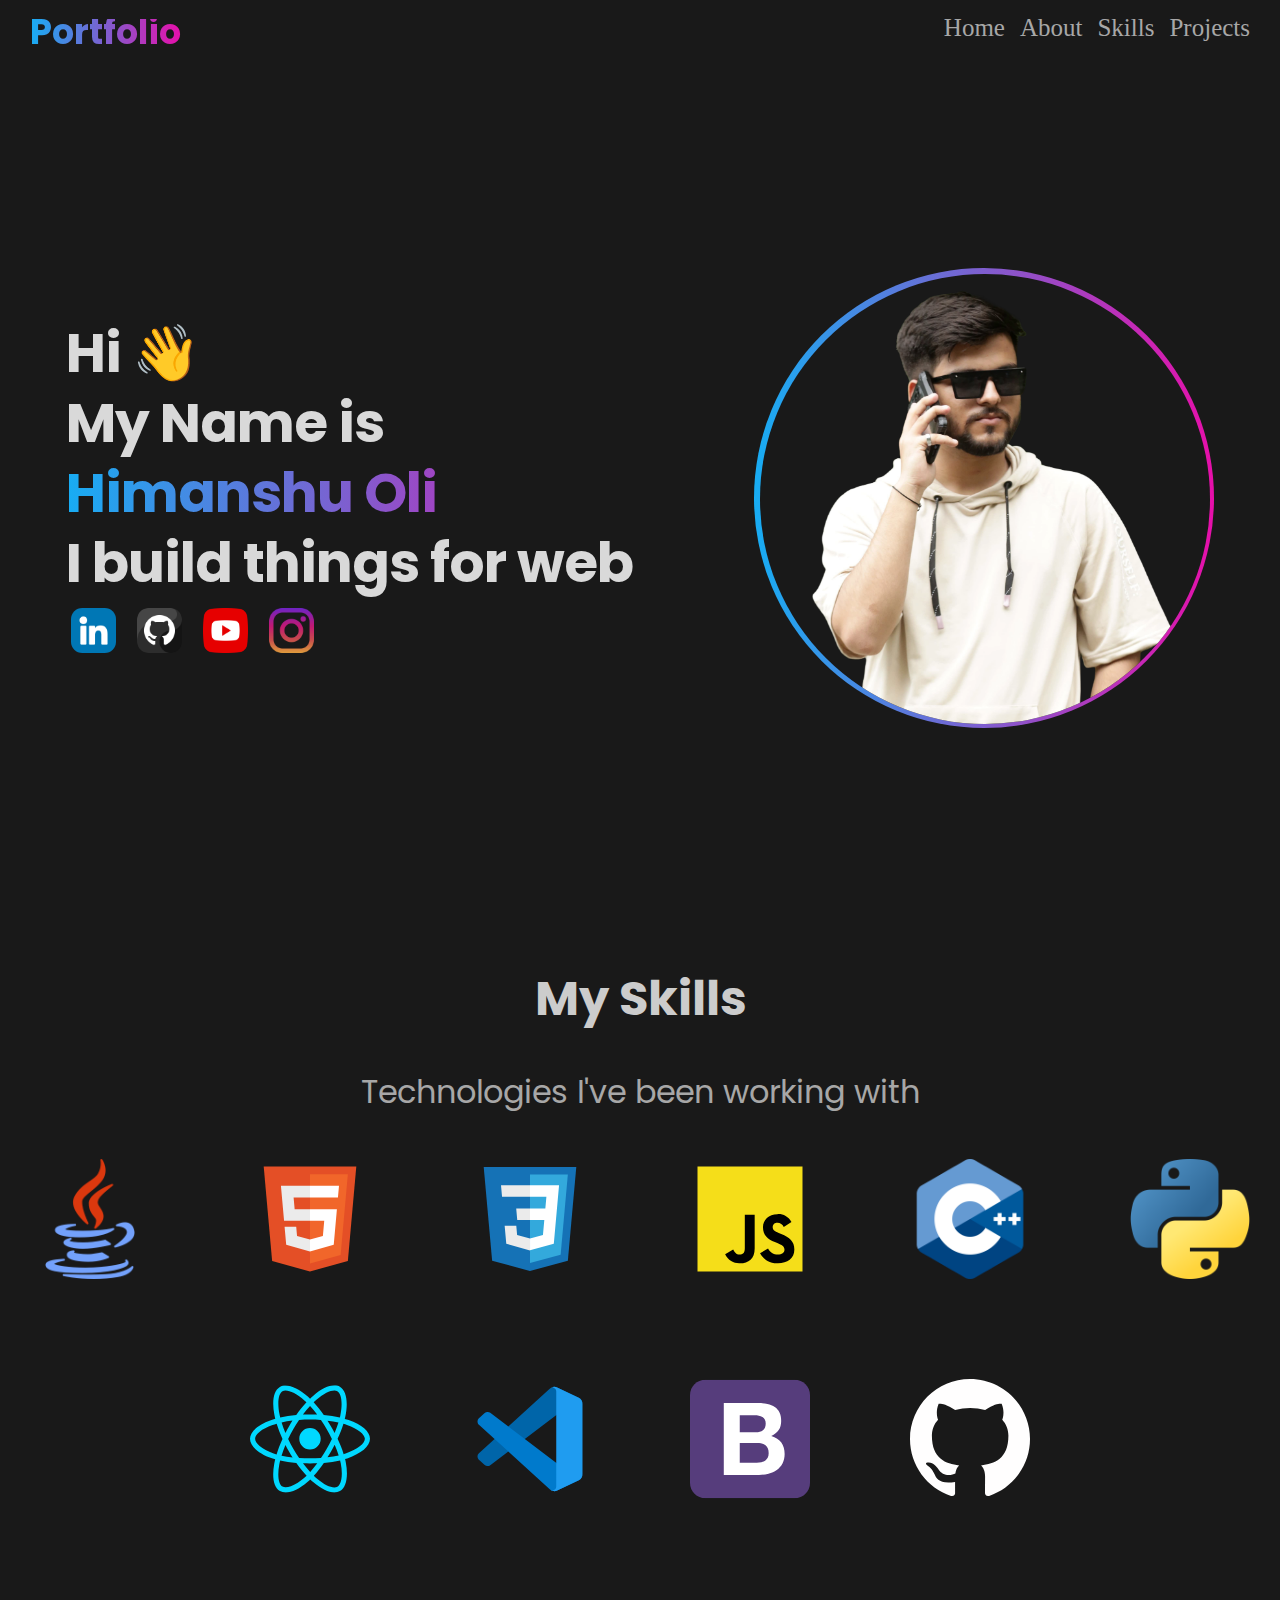
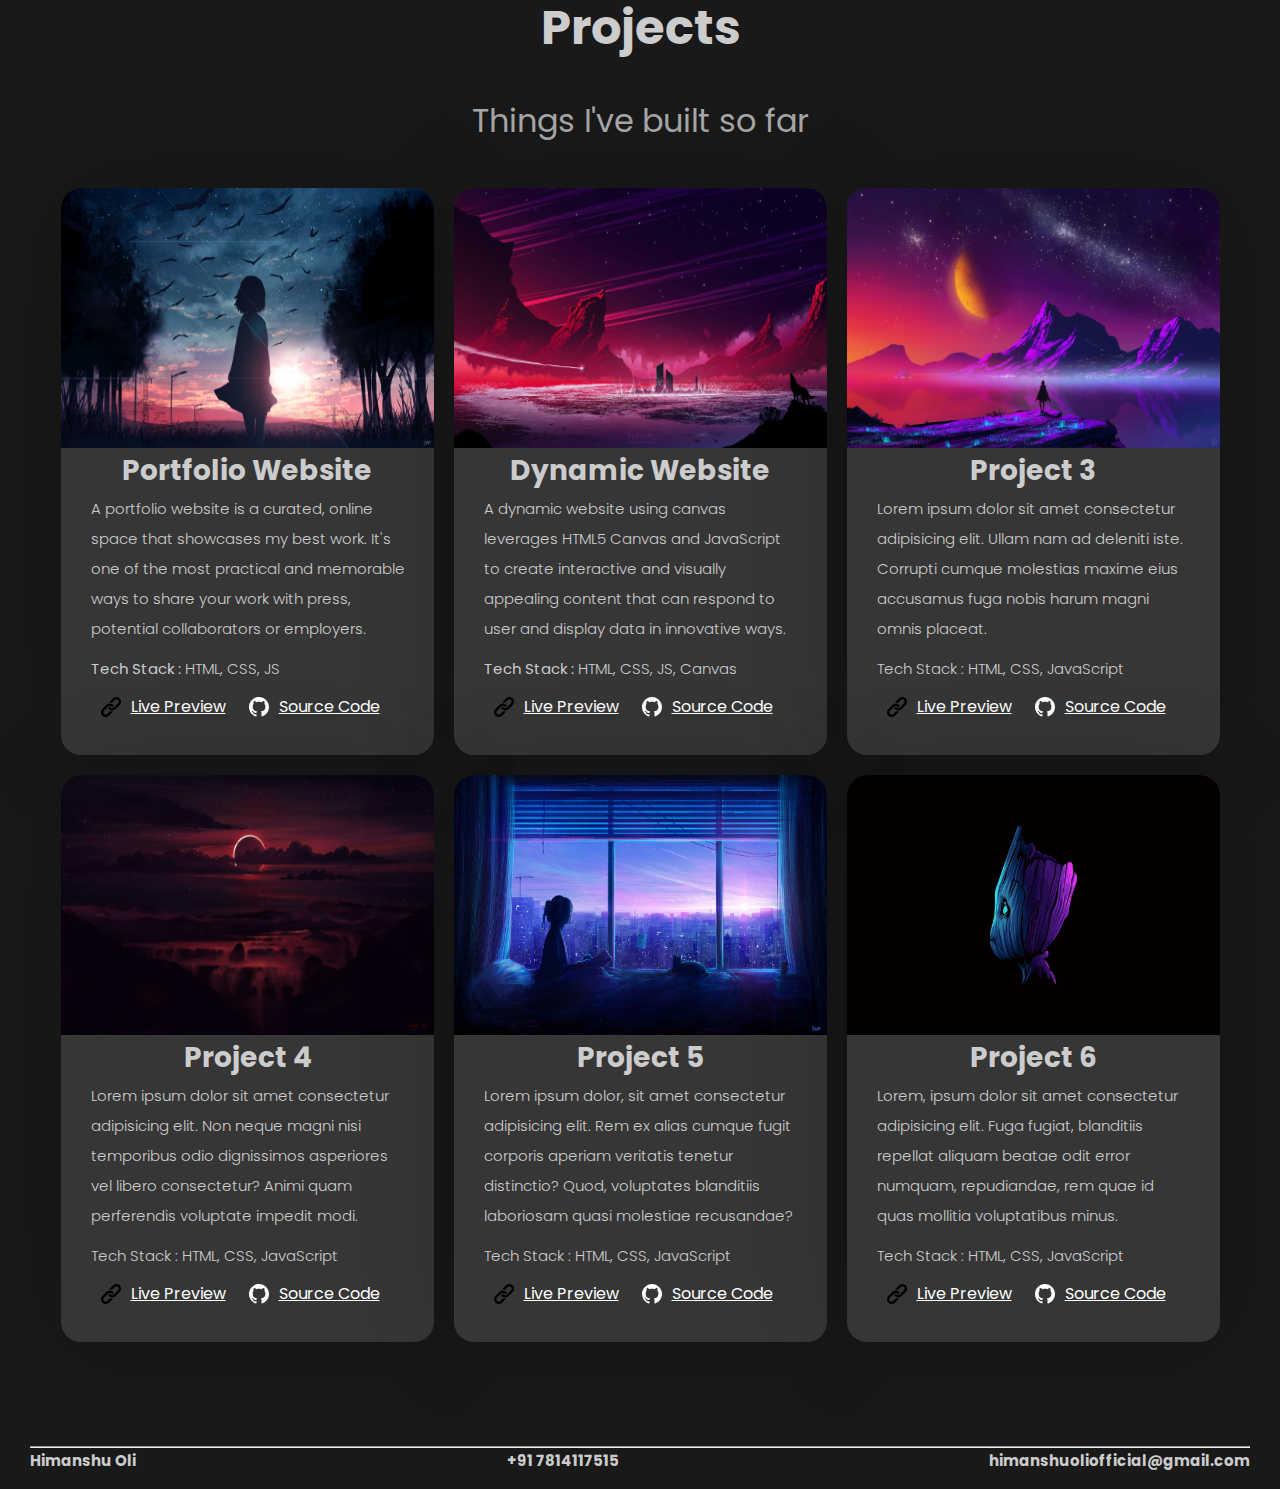
==== index.html @ ff12c70b "Add files via upload" ====
<!DOCTYPE html>
<html lang="en">
<head>
    <meta charset="UTF-8">
    <meta name="viewport" content="width=device-width, initial-scale=1.0">
    <link rel="preconnect" href="https://fonts.googleapis.com">
    <link rel="preconnect" href="https://fonts.gstatic.com" crossorigin>
    <link href="https://fonts.googleapis.com/css2?family=Poppins:wght@300;400;700&display=swap" rel="stylesheet">
    <link rel="stylesheet" href="style.css">
    <title>Himanshu's Portfolio</title>
</head>
<body>
    <div class="container">
        <!-- Navbar -->
        <header>
            <span class="gradient_text">Portfolio</span>
            <nav>
                <ul class="navlinks">
                    <li><a href="#">Home</a></li>
                    <li><a href="#hero">About</a></li>
                    <li><a href="#skills">Skills</a></li>
                    <li><a href="#projects">Projects</a></li>
                </ul>
            </nav>
        </header>

        <!-- Hero -->
        <section id="hero">
            <div class="hero-content">
                <p>Hi 👋</p>
                <p>My Name is</p>
                <p class="gradient">Himanshu Oli</p>
                <p>I build things for web</p>
                <div class="social-links">
                    <a href="https://www.linkedin.com/in/himanshuoli/" target="_blank">
                        <img src="Assets/linkedin.png" alt="Linkedin Logo">
                    </a>
                    <a href="https://github.com/himanshuoli18" target="_blank">
                        <img src="Assets/github.png" alt="Github Logo">
                    </a>
                    <a href="https://www.youtube.com/@parttimer18" target="_blank">
                        <img src="Assets/youtube.png" alt="Youtube Logo">
                    </a>
                    <a href="https://www.instagram.com/himanshu_oli_18/" target="_blank">
                        <img src="Assets/instagram (1).png" alt="Instagram Logo">
                    </a>
                </div>
            </div>
            <div class="profile-img-wrapper">
                <img src="Assets/Profile.png" alt="Profile Photo" class="profile-img">
            </div>
        </section>

        <!-- Skills -->
        <section class="skills" id="skills">
            <br>
            <p class="section-heading">My Skills</p>
            <p class="sub-section-heading">Technologies I've been working with</p>
            <div class="skills-wrapper">
                <img src="Assets/java.png" alt="Java Logo">
                <img src="Assets/vscode-icons_file-type-html.svg" alt="HTML Logo">
                <img src="Assets/vscode-icons_file-type-css.svg" alt="CSS Logo">
                <img src="Assets/vscode-icons_file-type-js-official.svg" alt="JavaScript Logo">
                <img src="Assets/c-.png" alt="C Logo">
                <img src="Assets/python.png" alt="Python Logo">
                <img src="Assets/logos_react.svg" alt="React Logo">
                <img src="Assets/vscode-icons_file-type-vscode.svg" alt="VS Code Logo">
                <img src="Assets/logos_bootstrap.svg" alt="Bootstrap Logo">
                <img src="Assets/akar-icons_github-fill.svg" alt="Github Logo">
            </div>
            <br><br><br>
        </section>

        <!-- Projects -->
        <section id="projects">
            <br>
            <p class="section-heading">Projects</p>
            <p class="sub-section-heading">Things I've built so far</p>

            <div class="projects-wrapper">
                <div class="project-card">
                    <img src="Assets/Project1.jpg" alt="" class="project-image">
                    <div class="project-details">
                        <p class="project-title">Portfolio Website</p>
                        <p class="project-info">A portfolio website is a curated, online space that showcases my best work. It's one of the most practical and memorable ways to share your work with press, potential collaborators or employers.</p>
                        <p class="project-info"><b>Tech Stack :</b> HTML, CSS, JS</p>
                        <div class="project-links">
                            <a href="#">
                                <img src="Assets/link.png" alt="" class="logos">
                                Live Preview
                            </a>
                            <a href="#">
                                <img src="Assets/akar-icons_github-fill.svg" alt="" class="logos">
                                Source Code
                            </a>
                        </div>
                    </div>
                </div>

                <div class="project-card">
                    <img src="Assets/Project2.jpg" alt="" class="project-image">
                    <div class="project-details">
                        <p class="project-title">Dynamic Website</p>
                        <p class="project-info">A dynamic website using canvas leverages HTML5 Canvas and JavaScript to create interactive and visually appealing content that can respond to user and display data in innovative ways.</p>
                        <p class="project-info"><b>Tech Stack :</b> HTML, CSS, JS, Canvas</p>
                        <div class="project-links">
                            <a href="https://himanshuoli18.github.io/Dynamic-Website-Using-Canvas/" target="_blank">
                                <img src="Assets/link.png" alt="" class="logos">
                                Live Preview
                            </a>
                            <a href="https://github.com/himanshuoli18/Dynamic-Website-Using-Canvas" target="_blank">
                                <img src="Assets/akar-icons_github-fill.svg" alt="" class="logos">
                                Source Code
                            </a>
                        </div>
                    </div>
                </div>

                <div class="project-card">
                    <img src="Assets/Project3.jpg" alt="" class="project-image">
                    <div class="project-details">
                        <p class="project-title">Project 3</p>
                        <p class="project-info">Lorem ipsum dolor sit amet consectetur adipisicing elit. Ullam nam ad deleniti iste. Corrupti cumque molestias maxime eius accusamus fuga nobis harum magni omnis placeat.</p>
                        <p class="project-info">Tech Stack : HTML, CSS, JavaScript</p>
                        <div class="project-links">
                            <a href="">
                                <img src="Assets/link.png" alt="" class="logos">
                                Live Preview
                            </a>
                            <a href="">
                                <img src="Assets/akar-icons_github-fill.svg" alt="" class="logos">
                                Source Code
                            </a>
                        </div>
                    </div>
                </div>

                <div class="project-card">
                    <img src="Assets/Project4.jpg" alt="" class="project-image">
                    <div class="project-details">
                        <p class="project-title">Project 4</p>
                        <p class="project-info">Lorem ipsum dolor sit amet consectetur adipisicing elit. Non neque magni nisi temporibus odio dignissimos asperiores vel libero consectetur? Animi quam perferendis voluptate impedit modi.</p>
                        <p class="project-info">Tech Stack : HTML, CSS, JavaScript</p>
                        <div class="project-links">
                            <a href="">
                                <img src="Assets/link.png" alt="" class="logos">
                                Live Preview
                            </a>
                            <a href="">
                                <img src="Assets/akar-icons_github-fill.svg" alt="" class="logos">
                                Source Code
                            </a>
                        </div>
                    </div>
                </div>

                <div class="project-card">
                    <img src="Assets/Project5.jpg" alt="" class="project-image">
                    <div class="project-details">
                        <p class="project-title">Project 5</p>
                        <p class="project-info">Lorem ipsum dolor, sit amet consectetur adipisicing elit. Rem ex alias cumque fugit corporis aperiam veritatis tenetur distinctio? Quod, voluptates blanditiis laboriosam quasi molestiae recusandae?</p>
                        <p class="project-info">Tech Stack : HTML, CSS, JavaScript</p>
                        <div class="project-links">
                            <a href="">
                                <img src="Assets/link.png" alt="" class="logos">
                                Live Preview
                            </a>
                            <a href="">
                                <img src="Assets/akar-icons_github-fill.svg" alt="" class="logos">
                                Source Code
                            </a>
                        </div>
                    </div>
                </div>

                <div class="project-card">
                    <img src="Assets/Project6.jpg" alt="" class="project-image">
                    <div class="project-details">
                        <p class="project-title">Project 6</p>
                        <p class="project-info">Lorem, ipsum dolor sit amet consectetur adipisicing elit. Fuga fugiat, blanditiis repellat aliquam beatae odit error numquam, repudiandae, rem quae id quas mollitia voluptatibus minus.</p>
                        <p class="project-info">Tech Stack : HTML, CSS, JavaScript</p>
                        <div class="project-links">
                            <a href="">
                                <img src="Assets/link.png" alt="" class="logos">
                                Live Preview
                            </a>
                            <a href="">
                                <img src="Assets/akar-icons_github-fill.svg" alt="" class="logos">
                                Source Code
                            </a>
                        </div>
                    </div>
                </div>
            </div>
            <br><br><br>
        </section>

        <footer>
            <br>
            <hr>
            <div class="footer">
                <h2 class="text1">Himanshu Oli</h2>
                <h2 class="text2">+91 7814117515</h2>
                <h2 class="text3">himanshuoliofficial@gmail.com</h2>
            </div>
        </footer>
    </div>
</body>
</html>
---- style.css ----
*{
    margin: 0;
    padding: 0;
    box-sizing: border-box;
}
:root{
    --dark-mode:#191919;
    --light-content:#A7A7A7;
    --gradient-heading: linear-gradient(90deg, #13B0F5 -2.06%, #E70FAA 100%);
    --hero-heading:#D9D9D9;
    --section-heading:#ccc;
}
html{
    background: var(--dark-mode);
    font-family: Poppins;
    font-size: 62.5%;
    line-height: 2.6rem;
}
.container{
    padding: 1.5rem 3rem;
}
header{
    display: flex;
    justify-content: space-between;
    align-items: center;
}
header nav ul {
    display: flex;
    gap: 1.5rem;
    list-style-type: none;
}
.gradient_text{
    background: var(--gradient-heading);
    background-clip: text;
    -webkit-background-clip: text;
    -webkit-text-fill-color: transparent;
    font-weight: 700;
    font-size: 3.5rem;
}
.navlinks a{
    text-decoration: none;
    color: var(--light-content);
    text-align: center;

    /* Buttons / Big */
    font-family: DM Sans;
    font-size: 2.5rem;
    font-style: normal;
    font-weight: 500;
    line-height: 2.6rem; /* 130% */
}
.navlinks a::after{
    content: "";
    width: 0;
    height: 2px;
    display: block;
    transition: all 0.2s ease-in;
}
.navlinks a:hover::after{
    width: 100%;
    background: var(--gradient-heading);
}

/* Hero Section */
.hero-content{
    color: var(--hero-heading);
    font-size: 5.5rem;
    font-weight: 700;
    line-height: 7rem;
    letter-spacing: -1px;
}
#hero{
    display: flex;
    justify-content: space-around;
    min-height: 100vh;
    align-items: center;
    gap: 5rem;
}
.profile-img-wrapper{
    width:46rem;
    height:46rem;
    background: var(--gradient-heading);
    border-radius: 50%;
    padding: .6rem;
}
.profile-img{
    height: 45rem;
    width: 45rem;
    border-radius: 50%;
    background-color: var(--dark-mode);
}
.social-links img{
    display: inline-block;
    width: 4.5rem;
    height: 4.5rem;
    margin: 1rem 0.5rem;
    border-radius: 25%;
    transition: 0.2s ease-in;
    transform: scale(1);
}
.social-links img:hover{
    transform: scale(1.2);
    box-shadow: 0px 0px 0.2rem 0.2rem #ccc;
}
.social-links a{
    text-decoration: none;
}
.hero-content .gradient{
    background: var(--gradient-heading);
    background-clip: text;
    -webkit-background-clip: text;
    -webkit-text-fill-color: transparent;
}

/* Utils */
.section-heading{
    color: var(--section-heading);
    text-align: center;
    font-size: 4.8rem;
    font-weight: 700;
    margin-bottom: 5rem;
    line-height: 5rem;
}

/* Skills Section */
.skills-wrapper{
    display: flex;
    flex-wrap: wrap;
    justify-content: center;
    gap: 10rem;
}
.skills-wrapper img{
    width: 12rem;
    height: 12rem;
}
.sub-section-heading{
    margin-bottom: 5rem;
    color: var(--light-content);
    text-align: center;
    font-size: 3.2rem;
    line-height: 3.5rem;
}

/* Projects Section */
.projects-wrapper{
    display: flex;
    flex-wrap: wrap;
    justify-content: center;
    align-items: center;
    gap: 2rem;
}
.project-card{
    width: 37.3rem;
    height: 56.7rem;
    border-radius: 20px;
    background: #363636;
    box-shadow: 2px 2px 100px 0px rgba(0, 0, 0, 0.20);
}
.project-title{
    padding-top: -1rem;
    color: var(--section-heading);
    text-align: center;
    font-size: 2.8rem;
    font-weight: 500;
    font-weight: bold;
}
.project-info{
    width: 31.4rem;
    color: var(--section-heading);
    font-size: 1.5rem;
    font-weight: 300;
    line-height: 3rem;
    margin:0;
    margin-top:1rem ;
}
.project-image{
    border-radius: 2rem 2rem 0 0;
    width: 37.3rem;
    height: 26rem;
}
.project-details{
    padding: 3rem;
    padding-top: 0;
}
.logos{
    width: 20px;
    height: 20px;

}
.project-links a{
    display: inline-flex;
    align-items: center;
    gap: 1rem;
    color: #FFF;
    font-size: 1.6rem;
    font-weight: 400;
    margin: 1rem;
    text-decoration-line: underline;
}
.project-card:hover{
    transform: scale(1.05);
    transition: all 0.2s ease-in;
}

/* Footer */
.footer{
    display: flex;
    justify-content: space-between;
    align-items: center;
    color: #CCC;
}

/* Media Quries */
@media all and (width<=483px){
    .container{
        padding: 1.2rem 2rem;
    }
    header{
        flex-direction: column;
    }
    header nav ul{
        gap: 1rem;
    }
    .navlinks a{
        font-size: 1.8rem;
    }
}

@media all and (width<=941px){
    #hero{
        flex-direction: column;
    }
    .hero-content{
        font-size: 3.3rem;
        line-height: 6rem;
    }
    .profile-img-wrapper{
        order: -1;
        height: 31rem;
        width: 31rem;
    }
    .profile-img{
        height: 30rem;
        width: 30rem;
    }
    .social-links img{
        height: 4rem;
        width: 4rem;
    }
}
@media all and (width<380px){
    .skills-wrapper{
        gap: 4rem;
    }
    .section-heading{
        font-size: 3.8rem;
    }
    .sub-section-heading{
        font-size: 2.2rem;
    }
}
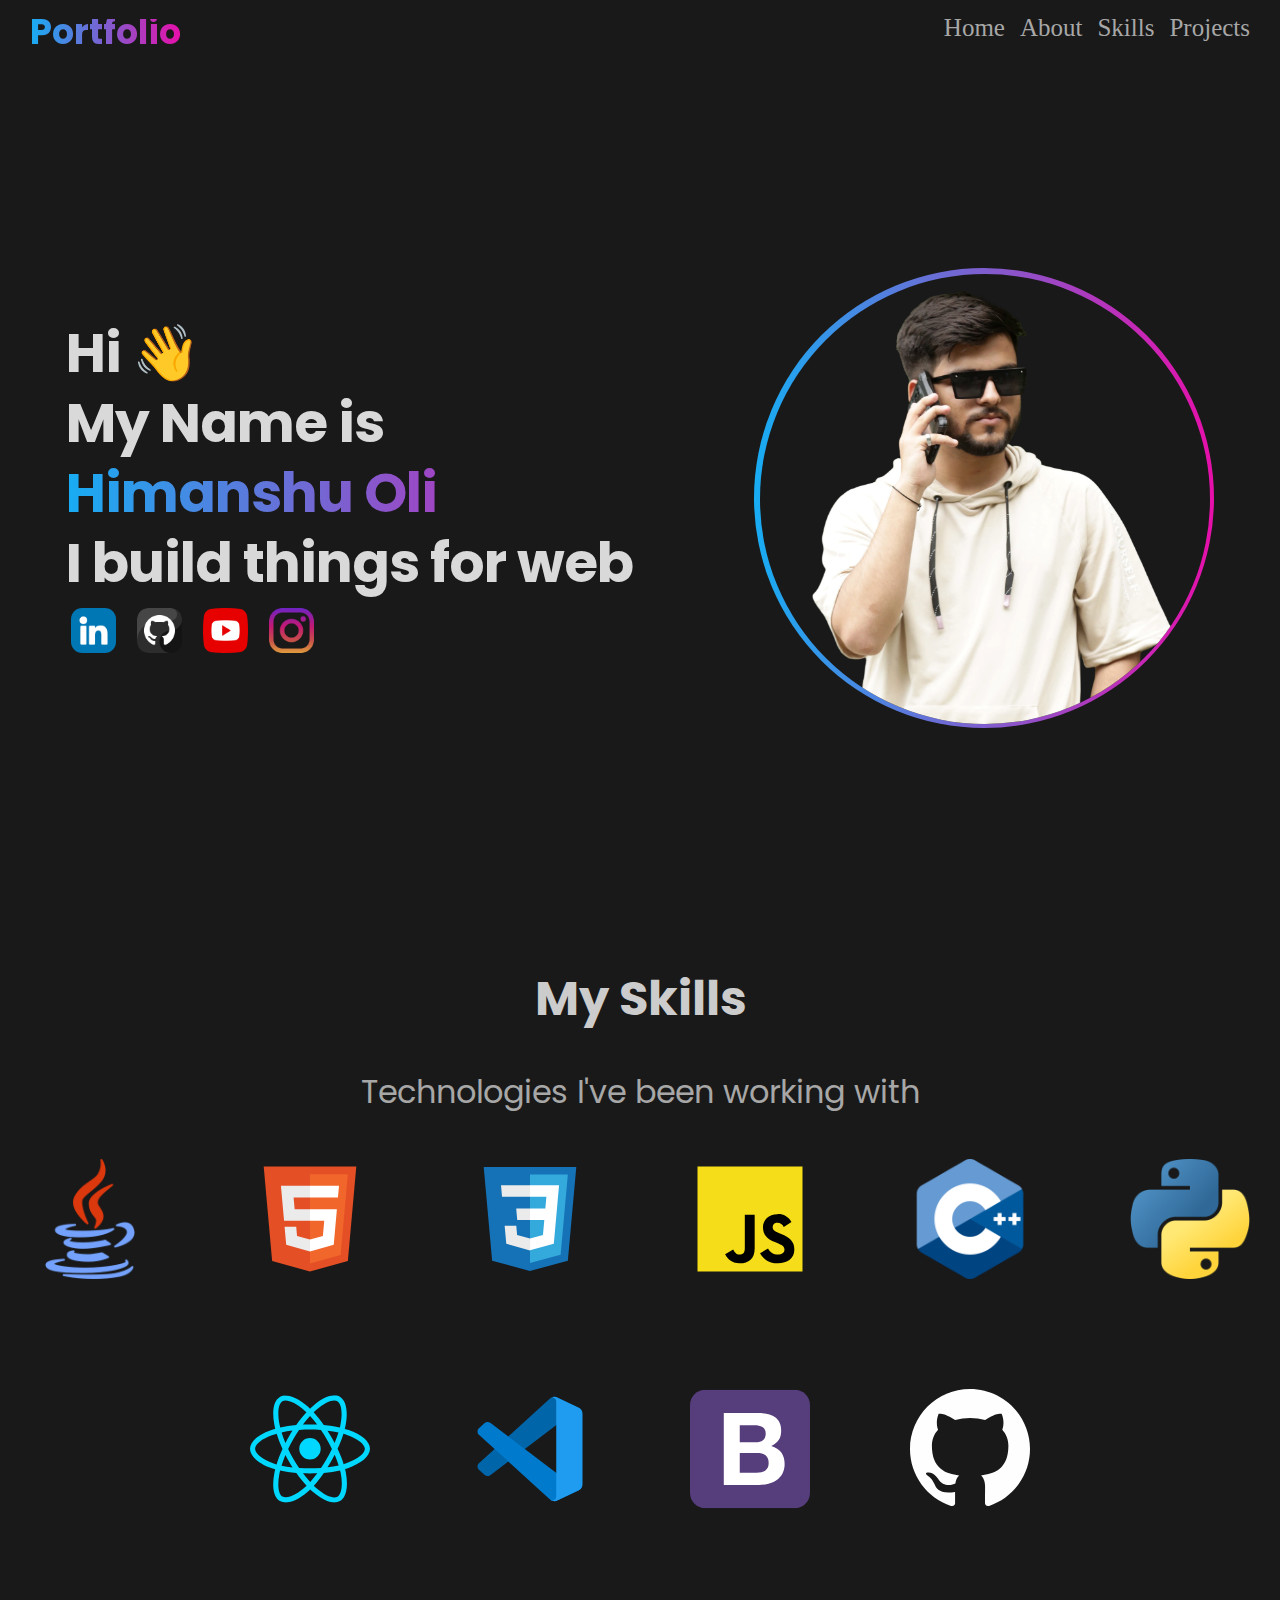
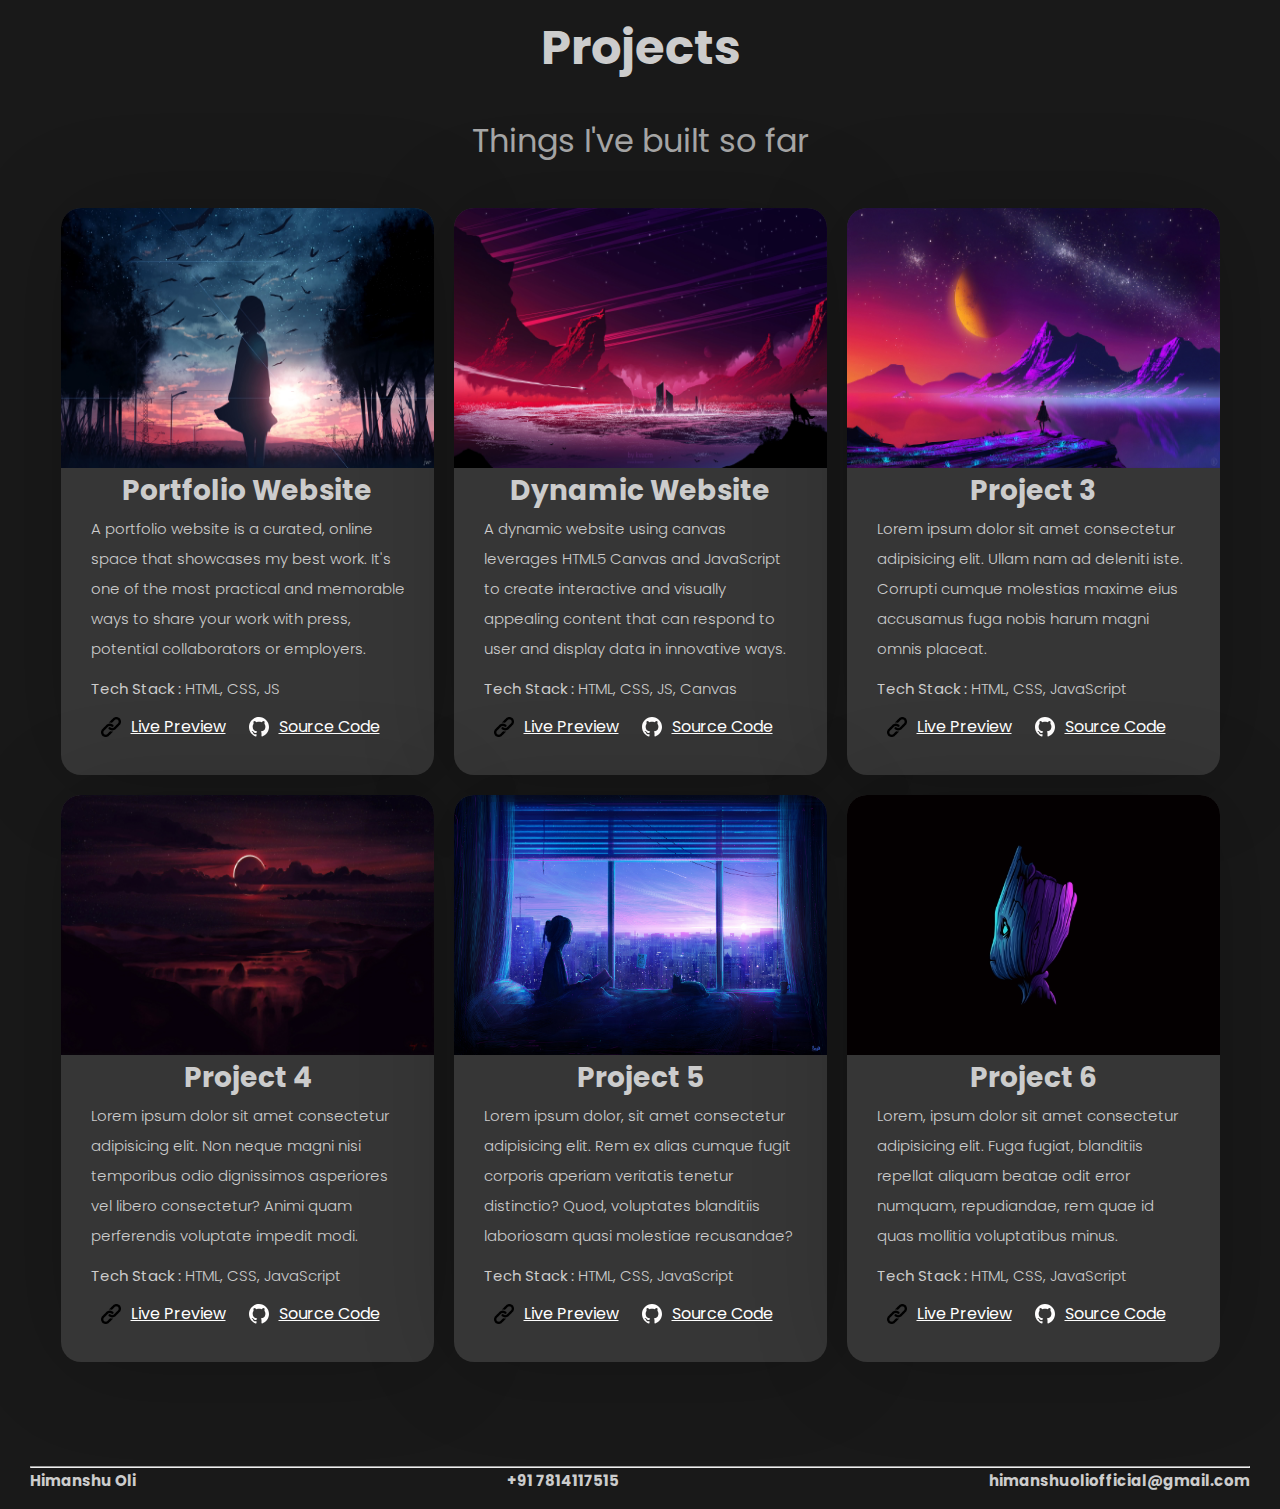
==== commit 008cd9c9: "Add files via upload" ====
--- a/index.html
+++ b/index.html
@@ -57,16 +57,36 @@
             <p class="section-heading">My Skills</p>
             <p class="sub-section-heading">Technologies I've been working with</p>
             <div class="skills-wrapper">
-                <img src="Assets/java.png" alt="Java Logo">
-                <img src="Assets/vscode-icons_file-type-html.svg" alt="HTML Logo">
-                <img src="Assets/vscode-icons_file-type-css.svg" alt="CSS Logo">
-                <img src="Assets/vscode-icons_file-type-js-official.svg" alt="JavaScript Logo">
-                <img src="Assets/c-.png" alt="C Logo">
-                <img src="Assets/python.png" alt="Python Logo">
-                <img src="Assets/logos_react.svg" alt="React Logo">
-                <img src="Assets/vscode-icons_file-type-vscode.svg" alt="VS Code Logo">
-                <img src="Assets/logos_bootstrap.svg" alt="Bootstrap Logo">
-                <img src="Assets/akar-icons_github-fill.svg" alt="Github Logo">
+                <a href="https://en.wikipedia.org/wiki/Java_(programming_language)" target="_blank">
+                    <img src="Assets/java.png" alt="Java Logo" class="skills-card">
+                </a>
+                <a href="https://en.wikipedia.org/wiki/HTML" target="_blank">
+                    <img src="Assets/vscode-icons_file-type-html.svg" alt="HTML Logo" class="skills-card">
+                </a>
+                <a href="https://en.wikipedia.org/wiki/CSS" target="_blank">
+                    <img src="Assets/vscode-icons_file-type-css.svg" alt="CSS Logo" class="skills-card">
+                </a>
+                <a href="https://en.wikipedia.org/wiki/JavaScript" target="_blank">
+                    <img src="Assets/vscode-icons_file-type-js-official.svg" alt="JavaScript Logo" class="skills-card">
+                </a>
+                <a href="https://en.wikipedia.org/wiki/C%2B%2B" target="_blank">
+                    <img src="Assets/c-.png" alt="C++ Logo" class="skills-card">
+                </a>
+                <a href="https://en.wikipedia.org/wiki/Python_(programming_language)" target="_blank">
+                    <img src="Assets/python.png" alt="Python Logo" class="skills-card">
+                </a>
+                <a href="https://en.wikipedia.org/wiki/React_(software)" target="_blank">
+                    <img src="Assets/logos_react.svg" alt="React Logo" class="skills-card">
+                </a>
+                <a href="https://en.wikipedia.org/wiki/Visual_Studio_Code" target="_blank">
+                    <img src="Assets/vscode-icons_file-type-vscode.svg" alt="VS Code Logo" class="skills-card">
+                </a>
+                <a href="https://en.wikipedia.org/wiki/Bootstrap_(front-end_framework)" target="_blank">
+                    <img src="Assets/logos_bootstrap.svg" alt="Bootstrap Logo" class="skills-card">
+                </a>
+                <a href="https://en.wikipedia.org/wiki/GitHub" target="_blank">
+                    <img src="Assets/akar-icons_github-fill.svg" alt="Github Logo" class="skills-card">
+                </a>
             </div>
             <br><br><br>
         </section>
@@ -85,11 +105,11 @@
                         <p class="project-info">A portfolio website is a curated, online space that showcases my best work. It's one of the most practical and memorable ways to share your work with press, potential collaborators or employers.</p>
                         <p class="project-info"><b>Tech Stack :</b> HTML, CSS, JS</p>
                         <div class="project-links">
-                            <a href="#">
-                                <img src="Assets/link.png" alt="" class="logos">
-                                Live Preview
-                            </a>
-                            <a href="#">
+                            <a href="https://himanshuoli18.github.io/Portfolio-Website/" target="_blank">
+                                <img src="Assets/link.png" alt="" class="logos">
+                                Live Preview
+                            </a>
+                            <a href="https://github.com/himanshuoli18/Portfolio-Website" target="_blank">
                                 <img src="Assets/akar-icons_github-fill.svg" alt="" class="logos">
                                 Source Code
                             </a>
@@ -121,7 +141,7 @@
                     <div class="project-details">
                         <p class="project-title">Project 3</p>
                         <p class="project-info">Lorem ipsum dolor sit amet consectetur adipisicing elit. Ullam nam ad deleniti iste. Corrupti cumque molestias maxime eius accusamus fuga nobis harum magni omnis placeat.</p>
-                        <p class="project-info">Tech Stack : HTML, CSS, JavaScript</p>
+                        <p class="project-info"><b>Tech Stack :</b> HTML, CSS, JavaScript</p>
                         <div class="project-links">
                             <a href="">
                                 <img src="Assets/link.png" alt="" class="logos">
@@ -140,7 +160,7 @@
                     <div class="project-details">
                         <p class="project-title">Project 4</p>
                         <p class="project-info">Lorem ipsum dolor sit amet consectetur adipisicing elit. Non neque magni nisi temporibus odio dignissimos asperiores vel libero consectetur? Animi quam perferendis voluptate impedit modi.</p>
-                        <p class="project-info">Tech Stack : HTML, CSS, JavaScript</p>
+                        <p class="project-info"><b>Tech Stack :</b> HTML, CSS, JavaScript</p>
                         <div class="project-links">
                             <a href="">
                                 <img src="Assets/link.png" alt="" class="logos">
@@ -159,7 +179,7 @@
                     <div class="project-details">
                         <p class="project-title">Project 5</p>
                         <p class="project-info">Lorem ipsum dolor, sit amet consectetur adipisicing elit. Rem ex alias cumque fugit corporis aperiam veritatis tenetur distinctio? Quod, voluptates blanditiis laboriosam quasi molestiae recusandae?</p>
-                        <p class="project-info">Tech Stack : HTML, CSS, JavaScript</p>
+                        <p class="project-info"><b>Tech Stack :</b> HTML, CSS, JavaScript</p>
                         <div class="project-links">
                             <a href="">
                                 <img src="Assets/link.png" alt="" class="logos">
@@ -178,7 +198,7 @@
                     <div class="project-details">
                         <p class="project-title">Project 6</p>
                         <p class="project-info">Lorem, ipsum dolor sit amet consectetur adipisicing elit. Fuga fugiat, blanditiis repellat aliquam beatae odit error numquam, repudiandae, rem quae id quas mollitia voluptatibus minus.</p>
-                        <p class="project-info">Tech Stack : HTML, CSS, JavaScript</p>
+                        <p class="project-info"><b>Tech Stack :</b> HTML, CSS, JavaScript</p>
                         <div class="project-links">
                             <a href="">
                                 <img src="Assets/link.png" alt="" class="logos">
--- a/style.css
+++ b/style.css
@@ -129,6 +129,10 @@
     justify-content: center;
     gap: 10rem;
 }
+.skills-card:hover{
+    transform: scale(1.2);
+    transition: all 0.2s ease-in;
+}
 .skills-wrapper img{
     width: 12rem;
     height: 12rem;
